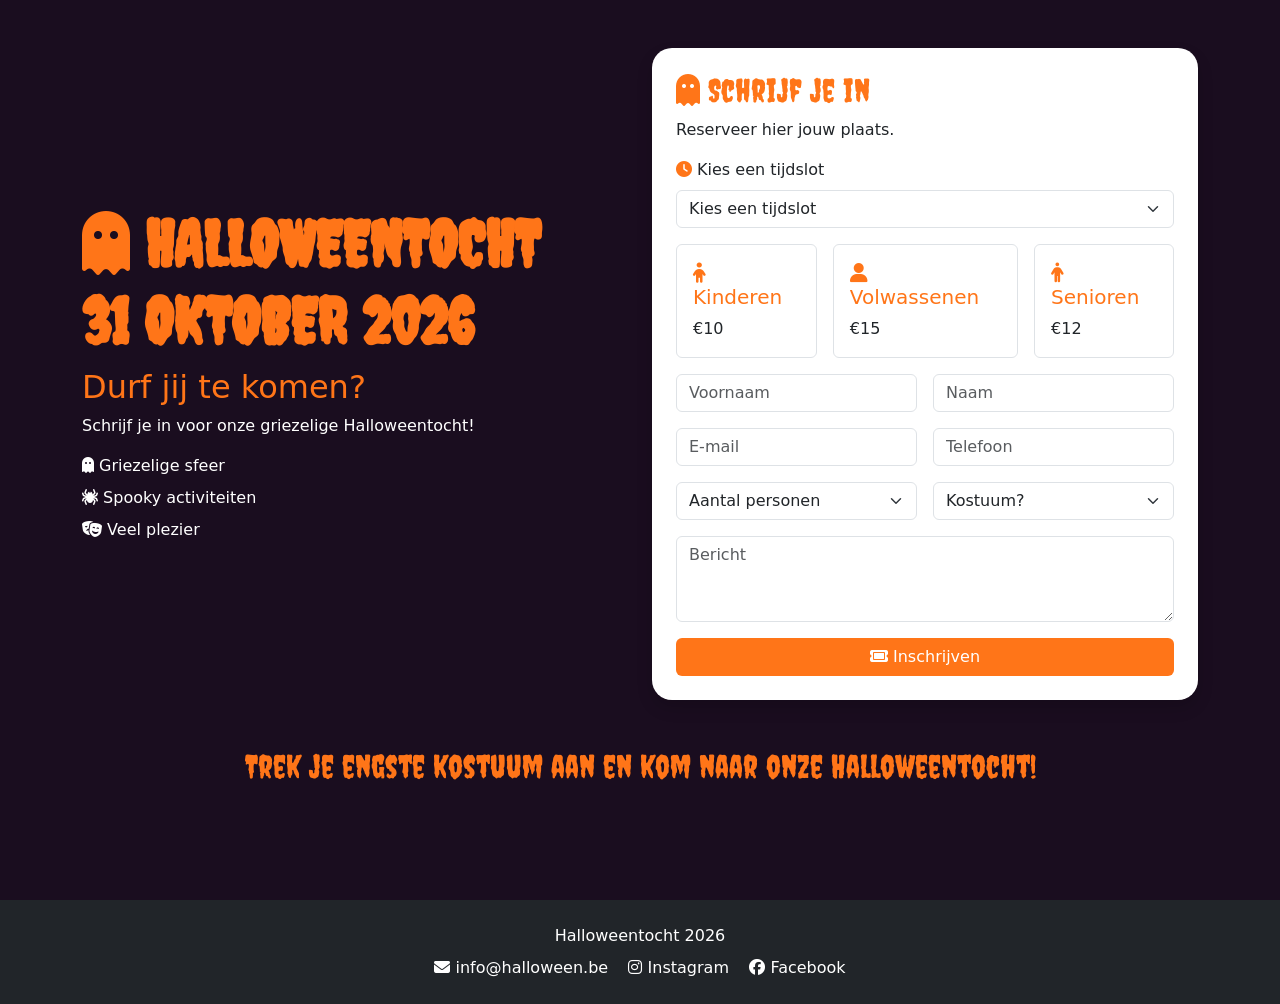
==== projecten/halloween/index.html @ 2ab0d32b "Add Halloween coursework to portfolio" ====
<!DOCTYPE html>
<html lang="nl">

<head>

    <meta charset="UTF-8">
    <meta name="viewport" content="width=device-width, initial-scale=1">
    <title>Halloween Party</title>

    <!-- Bootstrap -->
    <link
        href="https://cdn.jsdelivr.net/npm/bootstrap@5.3.3/dist/css/bootstrap.min.css"
        rel="stylesheet">

    <!-- Font Awesome -->
    <link
        href="https://cdnjs.cloudflare.com/ajax/libs/font-awesome/6.5.2/css/all.min.css"
        rel="stylesheet">

    <!-- Google font -->
    <link
        href="https://fonts.googleapis.com/css2?family=Creepster&display=swap"
        rel="stylesheet">

    <!-- CSS -->
    <style>

        /* Achtergrond */
        body {
            background-color: #1a0d1f;
        }

        /* Paarse achtergrond */
        .hero {
            min-height: 100vh;
            background-color: #1a0d1f;
        }

        /* Halloween lettertype */
        .halloween {
            font-family: "Creepster", cursive;
        }

        /* Wit formulier */
        .box {
            background-color: white;
            border-radius: 20px;
        }

        /* Oranje tekst */
        .orange {
            color: #ff7518;
        }

        /* Oranje knop */
        .button {
            background-color: #ff7518;
            color: white;
        }

        /* Knop bij hover */
        .button:hover {
            background-color: #d95b00;
            color: white;
        }

    </style>

</head>


<body>

    <!-- Achtergrond -->
    <div class="hero">

        <div class="container py-5">

            <!-- Eerste rij -->
            <div class="row align-items-center">


                <!-- Linkerkolom -->
                <div class="col-12 col-md-6 text-white text-center text-md-start">

                    <!-- Hoofdtitel -->
                    <h1 class="display-3 fw-bold halloween orange">

                        <i class="fa-solid fa-ghost"></i>
                        HALLOWEENTOCHT<br>
                        31 OKTOBER 2026

                    </h1>

                    <h2 class="orange">
                        Durf jij te komen?
                    </h2>

                    <p>
                        Schrijf je in voor onze griezelige Halloweentocht!
                    </p>


                    <!-- Activiteiten -->
                    <div class="d-flex flex-column gap-2">
                        <div>
                            <i class="fa-solid fa-ghost"></i>
                            Griezelige sfeer
                        </div>

                        <div>
                            <i class="fa-solid fa-spider"></i>
                            Spooky activiteiten
                        </div>

                        <div>
                            <i class="fa-solid fa-masks-theater"></i>
                            Veel plezier
                        </div>
                    </div>

                </div>


                <!-- Rechterkolom -->
                <div class="col-12 col-md-6">

                    <!-- Inschrijfformulier -->
                    <div class="box p-4 shadow">

                        <h2 class="orange halloween">

                            <i class="fa-solid fa-ghost"></i>
                            Schrijf je in

                        </h2>

                        <p>
                            Reserveer hier jouw plaats.
                        </p>


                        <!-- Tijdslot -->
                        <label class="form-label">

                            <i class="fa-solid fa-clock orange"></i>
                            Kies een tijdslot

                        </label>

                        <select class="form-select mb-3">

                            <option>Kies een tijdslot</option>
                            <option>18:00 - 19:00</option>
                            <option>19:00 - 20:00</option>
                            <option>20:00 - 21:00</option>
                            <option>21:00 - 22:00</option>
                            <option>22:00 - 23:00</option>
                            <option>23:00 - 00:00</option>

                        </select>


                        <!-- Prijzen -->
                        <div class="d-flex flex-column flex-md-row gap-3 mb-3">


                            <!-- Kind -->
                            <div class="border rounded p-3 flex-fill">

                                <h5 class="orange">

                                    <i class="fa-solid fa-child"></i>
                                    Kinderen

                                </h5>

                                <p class="mb-0">
                                    €10
                                </p>

                            </div>


                            <!-- Volwassene -->
                            <div class="border rounded p-3 flex-fill">

                                <h5 class="orange">

                                    <i class="fa-solid fa-user"></i>
                                    Volwassenen

                                </h5>

                                <p class="mb-0">
                                    €15
                                </p>

                            </div>


                            <!-- Senior -->
                            <div class="border rounded p-3 flex-fill">

                                <h5 class="orange">

                                    <i class="fa-solid fa-person"></i>
                                    Senioren

                                </h5>

                                <p class="mb-0">
                                    €12
                                </p>

                            </div>

                        </div>


                        <!-- Voornaam + naam -->
                        <div class="d-flex flex-column flex-md-row gap-3">

                            <input
                                class="form-control"
                                type="text"
                                placeholder="Voornaam">

                            <input
                                class="form-control"
                                type="text"
                                placeholder="Naam">

                        </div>


                        <!-- E-mail + telefoon -->
                        <div class="d-flex flex-column flex-md-row gap-3 mt-3">

                            <input
                                class="form-control"
                                type="email"
                                placeholder="E-mail">

                            <input
                                class="form-control"
                                type="tel"
                                placeholder="Telefoon">

                        </div>


                        <!-- Aantal + kostuum -->
                        <div class="d-flex flex-column flex-md-row gap-3 mt-3">

                            <select class="form-select">

                                <option>Aantal personen</option>
                                <option>1</option>
                                <option>2</option>
                                <option>3</option>
                                <option>4</option>
                                <option>5</option>
                                <option>6</option>
                                <option>7</option>
                                <option>8</option>
                                <option>9</option>
                                <option>10</option>

                            </select>


                            <select class="form-select">

                                <option>Kostuum?</option>
                                <option>Ja</option>
                                <option>Nee</option>

                            </select>

                        </div>


                        <!-- Bericht -->
                        <textarea
                            class="form-control mt-3"
                            rows="3"
                            placeholder="Bericht"></textarea>


                        <!-- Inschrijfknop -->
                        <button class="btn button w-100 mt-3">

                            <i class="fa-solid fa-ticket"></i>
                            Inschrijven

                        </button>

                    </div>

                </div>

            </div>


            <!-- Tweede rij -->
            <div class="row text-center text-white mt-5">

                <div class="col-12">

                    <h2 class="halloween orange">


                    <p>
                        Trek je engste kostuum aan en kom naar onze Halloweentocht!
                    </p>

                </div>

            </div>

        </div>

    </div>


    <!-- Footer -->
    <footer class="bg-dark text-white text-center py-4">

        <p class="mb-2">
            Halloweentocht 2026
        </p>

        <p class="mb-0">

            <a href="mailto:info@halloween.be" class="text-white text-decoration-none">
                <i class="fa-solid fa-envelope"></i>
                info@halloween.be
            </a>

            &nbsp;&nbsp;

            <a href="https://www.instagram.com/" target="_blank" rel="noopener noreferrer" class="text-white text-decoration-none">
                <i class="fa-brands fa-instagram"></i>
                Instagram
            </a>

            &nbsp;&nbsp;

            <a href="https://www.facebook.com/" target="_blank" rel="noopener noreferrer" class="text-white text-decoration-none">
                <i class="fa-brands fa-facebook"></i>
                Facebook
            </a>

        </p>

    </footer>

</body>

</html>
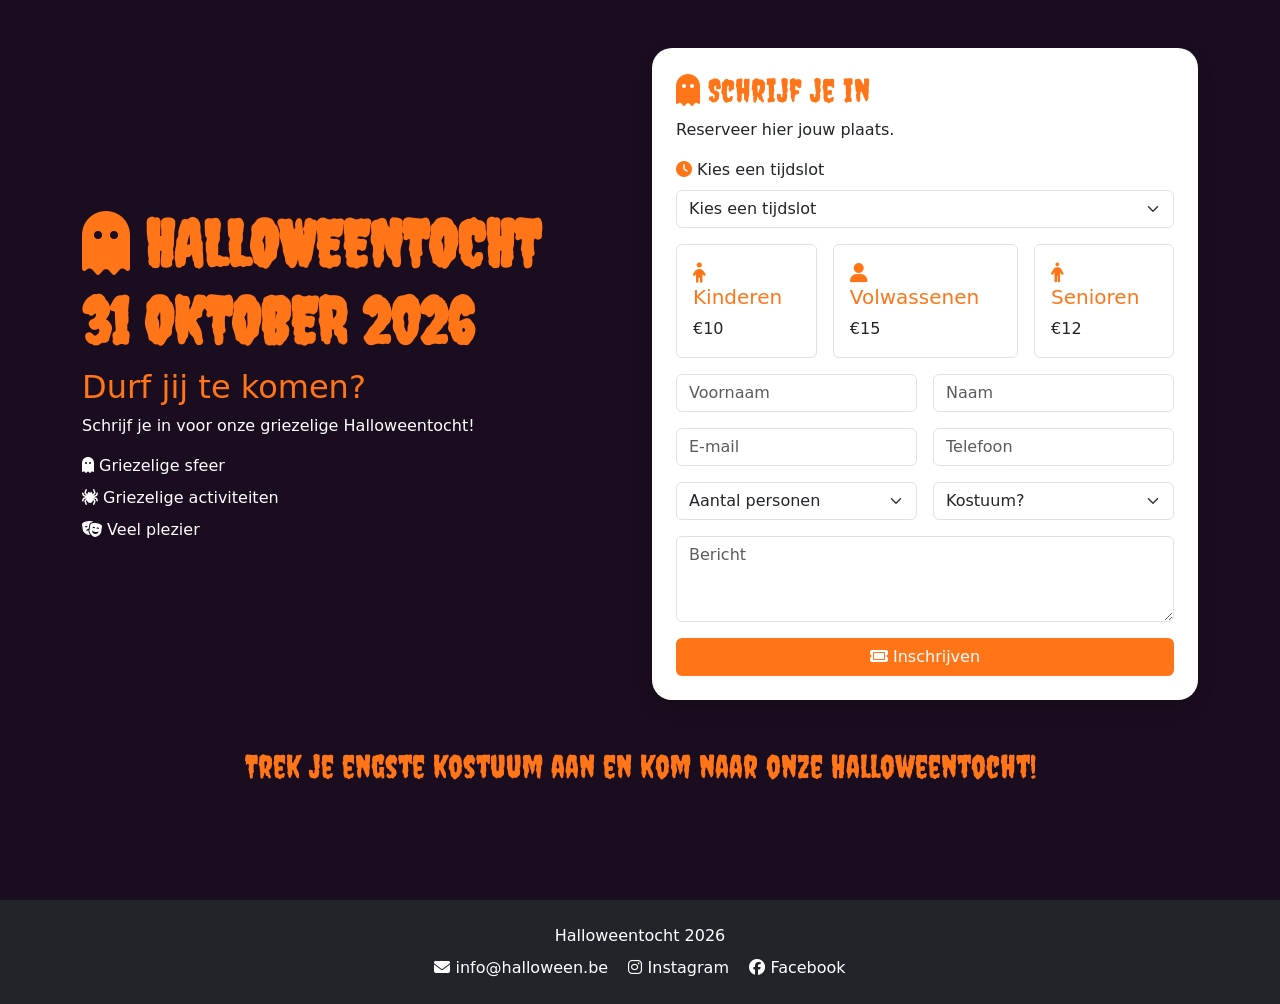
==== commit 12685cdd: "changings text" ====
--- a/projecten/halloween/index.html
+++ b/projecten/halloween/index.html
@@ -110,7 +110,7 @@
 
                         <div>
                             <i class="fa-solid fa-spider"></i>
-                            Spooky activiteiten
+                            Griezelige activiteiten
                         </div>
 
                         <div>
